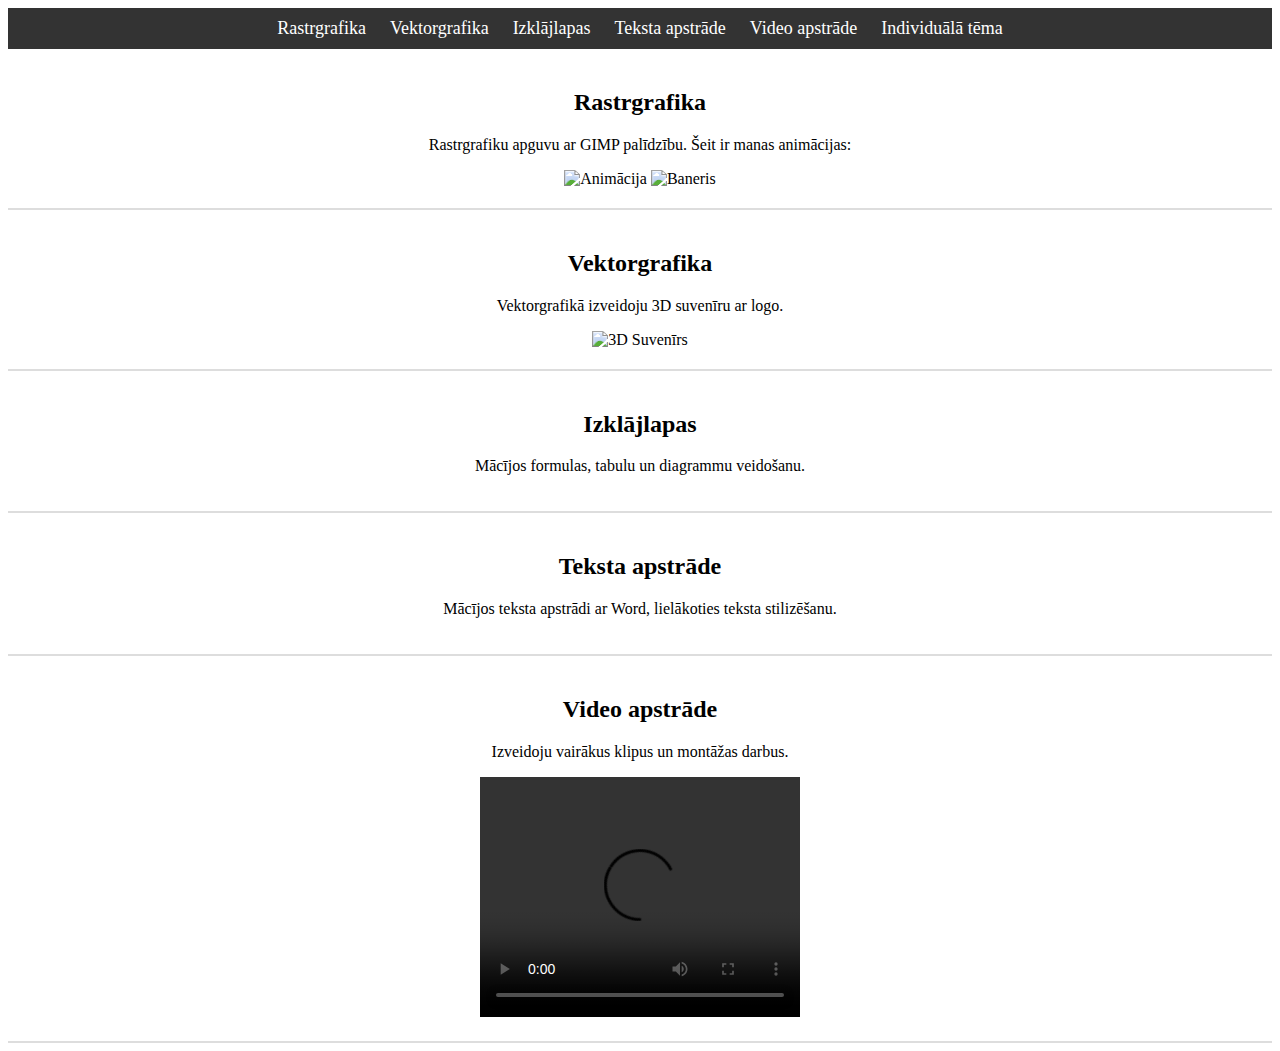
==== index.html @ e8045d70 "Update index.html" ====
<!DOCTYPE html>
<html lang="lv">
<head>
    <title>Datorikas Portfolio</title>
    <meta charset="UTF-8">
    <meta name="viewport" content="width=device-width, initial-scale=1.0">
    <link rel="stylesheet" href="css/mansStils.css">
    <style>
        .vidus { text-align: center; }
        nav { background-color: #333; padding: 10px; text-align: center; }
        nav a { color: white; margin: 10px; text-decoration: none; font-size: 18px; }
        section { padding: 20px; border-bottom: 2px solid #ddd; }
    </style>
</head>
<body>
    <nav>
        <a href="#rastrgrafika">Rastrgrafika</a>
        <a href="#vektorgrafika">Vektorgrafika</a>
        <a href="#izklajlapas">Izklājlapas</a>
        <a href="#tekstaapstrade">Teksta apstrāde</a>
        <a href="#video">Video apstrāde</a>
        <a href="otrais.html">Individuālā tēma</a>
    </nav>

    <div class="vidus">
        <section id="rastrgrafika">
            <h2>Rastrgrafika</h2>
            <p>Rastrgrafiku apguvu ar GIMP palīdzību. Šeit ir manas animācijas:</p>
            <img src="Untitled.gif" width="300" height="300" alt="Animācija">
            <img src="Baneris.gif" alt="Baneris">
        </section>

        <section id="vektorgrafika">
            <h2>Vektorgrafika</h2>
            <p>Vektorgrafikā izveidoju 3D suvenīru ar logo.</p>
            <img src="3dsuvenirs.jfif" width="300" height="300" alt="3D Suvenīrs">
        </section>

        <section id="izklajlapas">
            <h2>Izklājlapas</h2>
            <p>Mācījos formulas, tabulu un diagrammu veidošanu.</p>
        </section>

        <section id="tekstaapstrade">
            <h2>Teksta apstrāde</h2>
            <p>Mācījos teksta apstrādi ar Word, lielākoties teksta stilizēšanu.</p>
        </section>

        <section id="video">
            <h2>Video apstrāde</h2>
            <p>Izveidoju vairākus klipus un montāžas darbus.</p>
            <video width="320" height="240" controls>
                <source src="sleposana.ogg" type="video/ogg">
            </video>
        </section>
    </div>
</body>
</html>
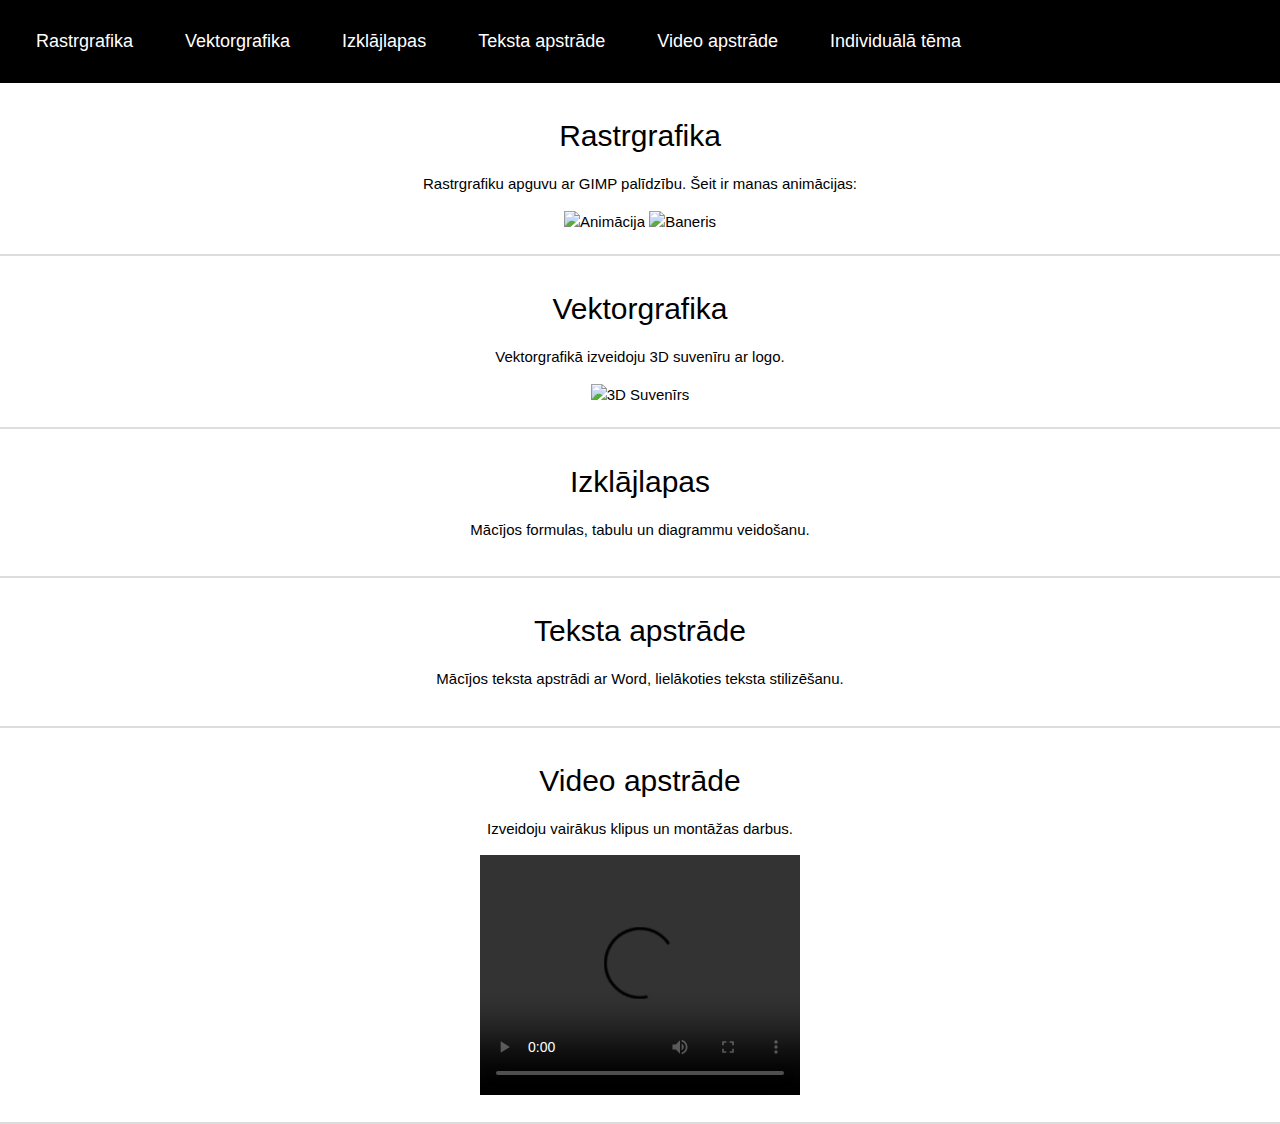
==== commit d979536f: "Update index.html" ====
--- a/index.html
+++ b/index.html
@@ -5,6 +5,7 @@
     <meta charset="UTF-8">
     <meta name="viewport" content="width=device-width, initial-scale=1.0">
     <link rel="stylesheet" href="css/mansStils.css">
+    <link rel="stylesheet" href="https://www.w3schools.com/w3css/4/w3.css">
     <style>
         .vidus { text-align: center; }
         nav { background-color: #333; padding: 10px; text-align: center; }
@@ -13,15 +14,14 @@
     </style>
 </head>
 <body>
-    <nav>
-        <a href="#rastrgrafika">Rastrgrafika</a>
-        <a href="#vektorgrafika">Vektorgrafika</a>
-        <a href="#izklajlapas">Izklājlapas</a>
-        <a href="#tekstaapstrade">Teksta apstrāde</a>
-        <a href="#video">Video apstrāde</a>
-        <a href="otrais.html">Individuālā tēma</a>
-    </nav>
-
+    <nav class="w3-bar w3-black">
+    <a href="#rastrgrafika" class="w3-bar-item w3-button">Rastrgrafika</a>
+    <a href="#vektorgrafika" class="w3-bar-item w3-button">Vektorgrafika</a>
+    <a href="#izklajlapas" class="w3-bar-item w3-button">Izklājlapas</a>
+    <a href="#tekstaapstrade" class="w3-bar-item w3-button">Teksta apstrāde</a>
+    <a href="#video" class="w3-bar-item w3-button">Video apstrāde</a>
+    <a href="otrais.html" class="w3-bar-item w3-button">Individuālā tēma</a>
+</nav>
     <div class="vidus">
         <section id="rastrgrafika">
             <h2>Rastrgrafika</h2>
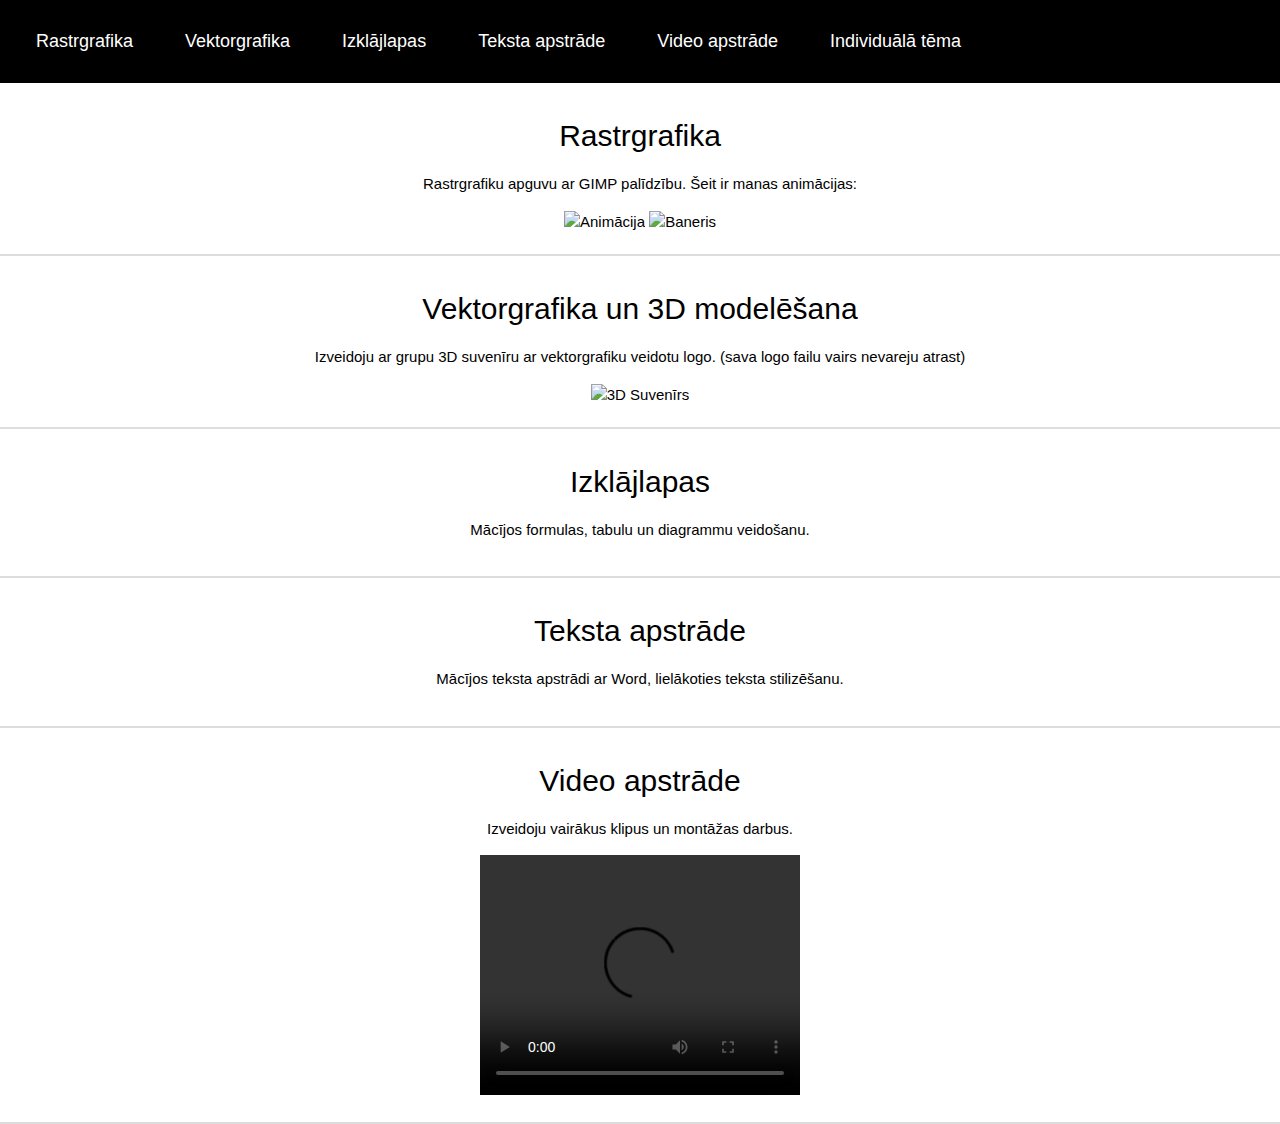
==== commit a5137b66: "Update index.html" ====
--- a/index.html
+++ b/index.html
@@ -30,9 +30,9 @@
             <img src="Baneris.gif" alt="Baneris">
         </section>
 
-        <section id="vektorgrafika">
-            <h2>Vektorgrafika</h2>
-            <p>Vektorgrafikā izveidoju 3D suvenīru ar logo.</p>
+        <section id="vektorgrafika un 3D modelesana">
+            <h2>Vektorgrafika un 3D modelēšana</h2>
+            <p>Izveidoju ar grupu 3D suvenīru ar vektorgrafiku veidotu logo. (sava logo failu vairs nevareju atrast)</p>
             <img src="3dsuvenirs.jfif" width="300" height="300" alt="3D Suvenīrs">
         </section>
 
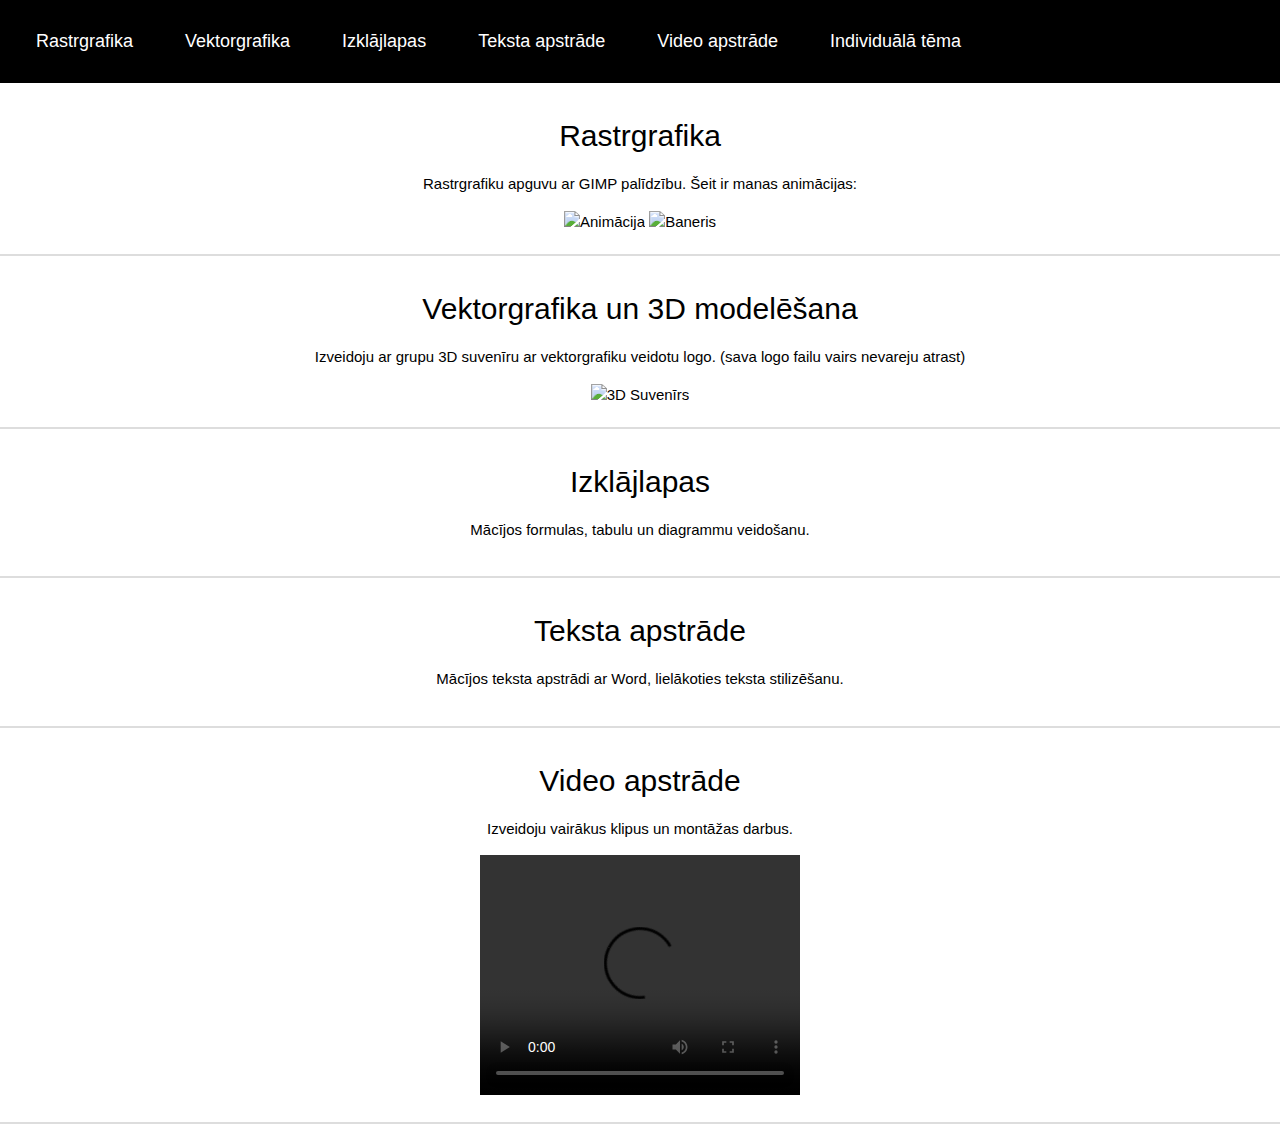
==== commit 97e146fc: "Update index.html" ====
--- a/index.html
+++ b/index.html
@@ -30,7 +30,7 @@
             <img src="Baneris.gif" alt="Baneris">
         </section>
 
-        <section id="vektorgrafika un 3D modelesana">
+        <section id="vektorgrafika">
             <h2>Vektorgrafika un 3D modelēšana</h2>
             <p>Izveidoju ar grupu 3D suvenīru ar vektorgrafiku veidotu logo. (sava logo failu vairs nevareju atrast)</p>
             <img src="3dsuvenirs.jfif" width="300" height="300" alt="3D Suvenīrs">
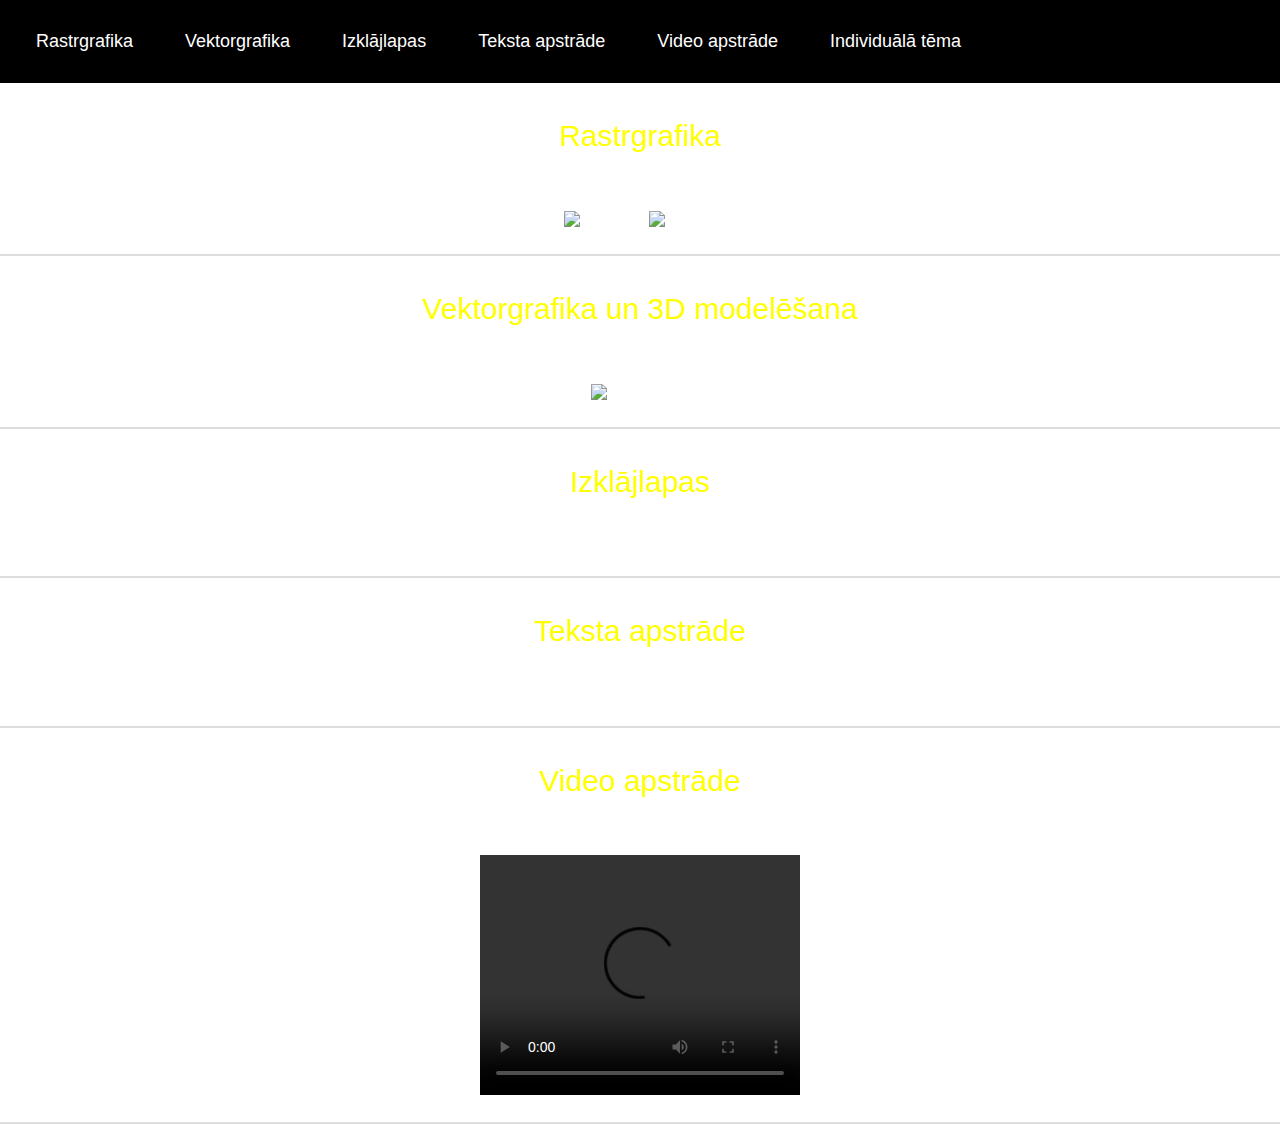
==== commit c633bc92: "Update index.html" ====
--- a/index.html
+++ b/index.html
@@ -4,7 +4,7 @@
     <title>Datorikas Portfolio</title>
     <meta charset="UTF-8">
     <meta name="viewport" content="width=device-width, initial-scale=1.0">
-    <link rel="stylesheet" href="css/mansStils.css">
+    <link rel="stylesheet" href="CSS/mansStils.css">
     <link rel="stylesheet" href="https://www.w3schools.com/w3css/4/w3.css">
     <style>
         .vidus { text-align: center; }
--- a/CSS/mansStils.css
+++ b/CSS/mansStils.css
@@ -0,0 +1,18 @@
+body {
+    font-family: Arial, sans-serif;
+    background-image: url("background.jpeg");
+    background-size: cover;
+    color: white;
+}
+
+h2 {
+    color: yellow;
+}
+
+nav {
+    background: rgba(0, 0, 0, 0.8);
+}
+
+nav a:hover {
+    color: lightblue;
+}
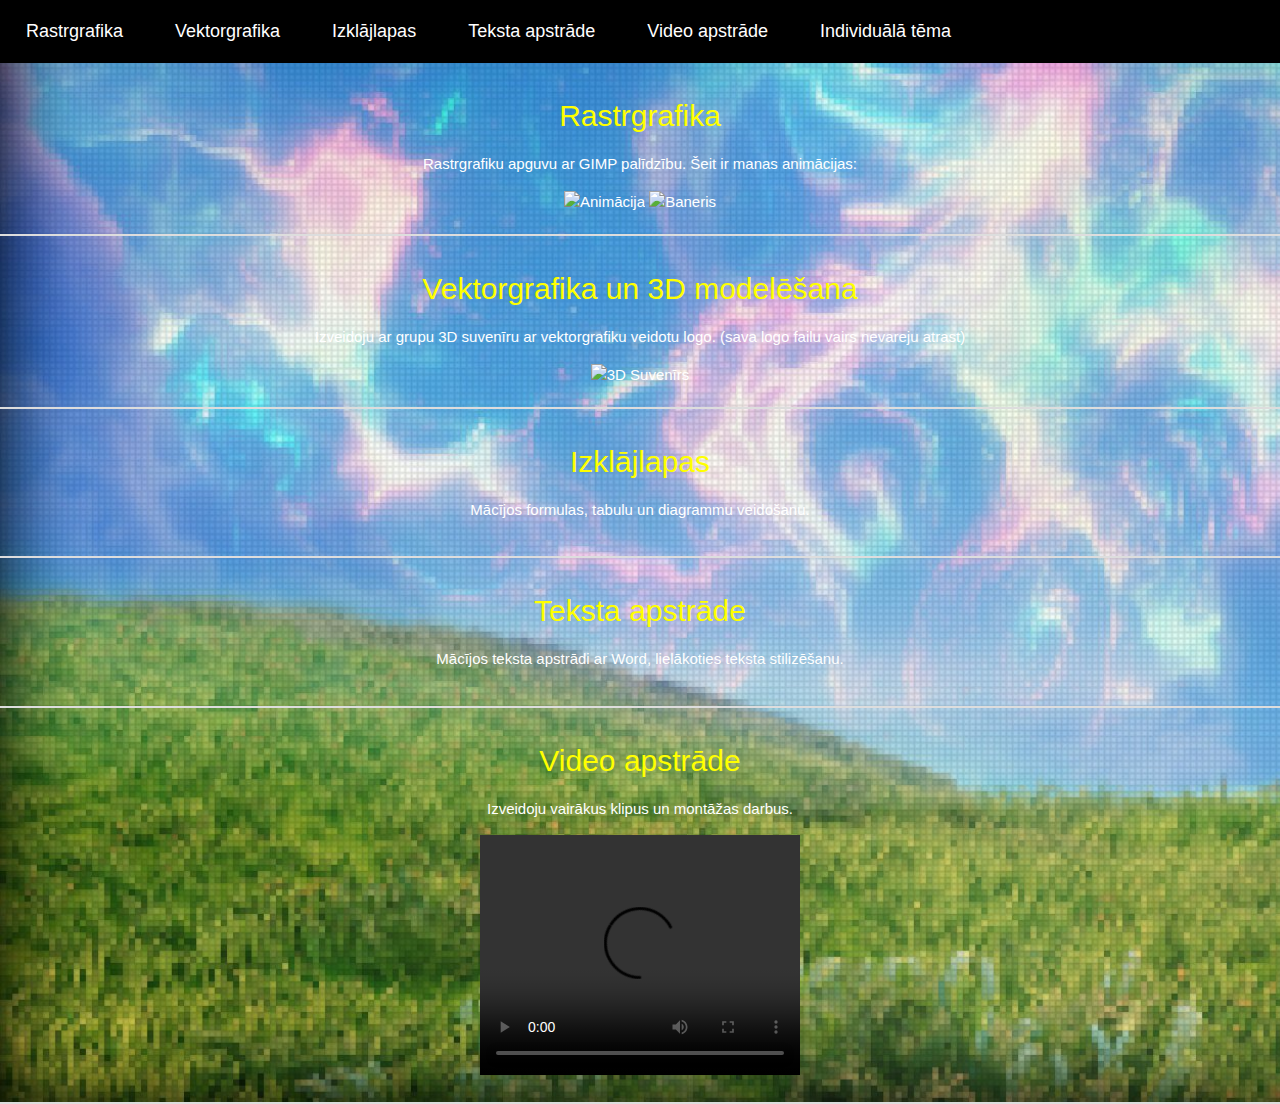
==== commit 26f426af: "Update index.html" ====
--- a/index.html
+++ b/index.html
@@ -8,7 +8,7 @@
     <link rel="stylesheet" href="https://www.w3schools.com/w3css/4/w3.css">
     <style>
         .vidus { text-align: center; }
-        nav { background-color: #333; padding: 10px; text-align: center; }
+       
         nav a { color: white; margin: 10px; text-decoration: none; font-size: 18px; }
         section { padding: 20px; border-bottom: 2px solid #ddd; }
     </style>
--- a/CSS/mansStils.css
+++ b/CSS/mansStils.css
@@ -1,6 +1,6 @@
 body {
     font-family: Arial, sans-serif;
-    background-image: url("background.jpeg");
+    background-image: url("../images/background.jpeg");
     background-size: cover;
     color: white;
 }
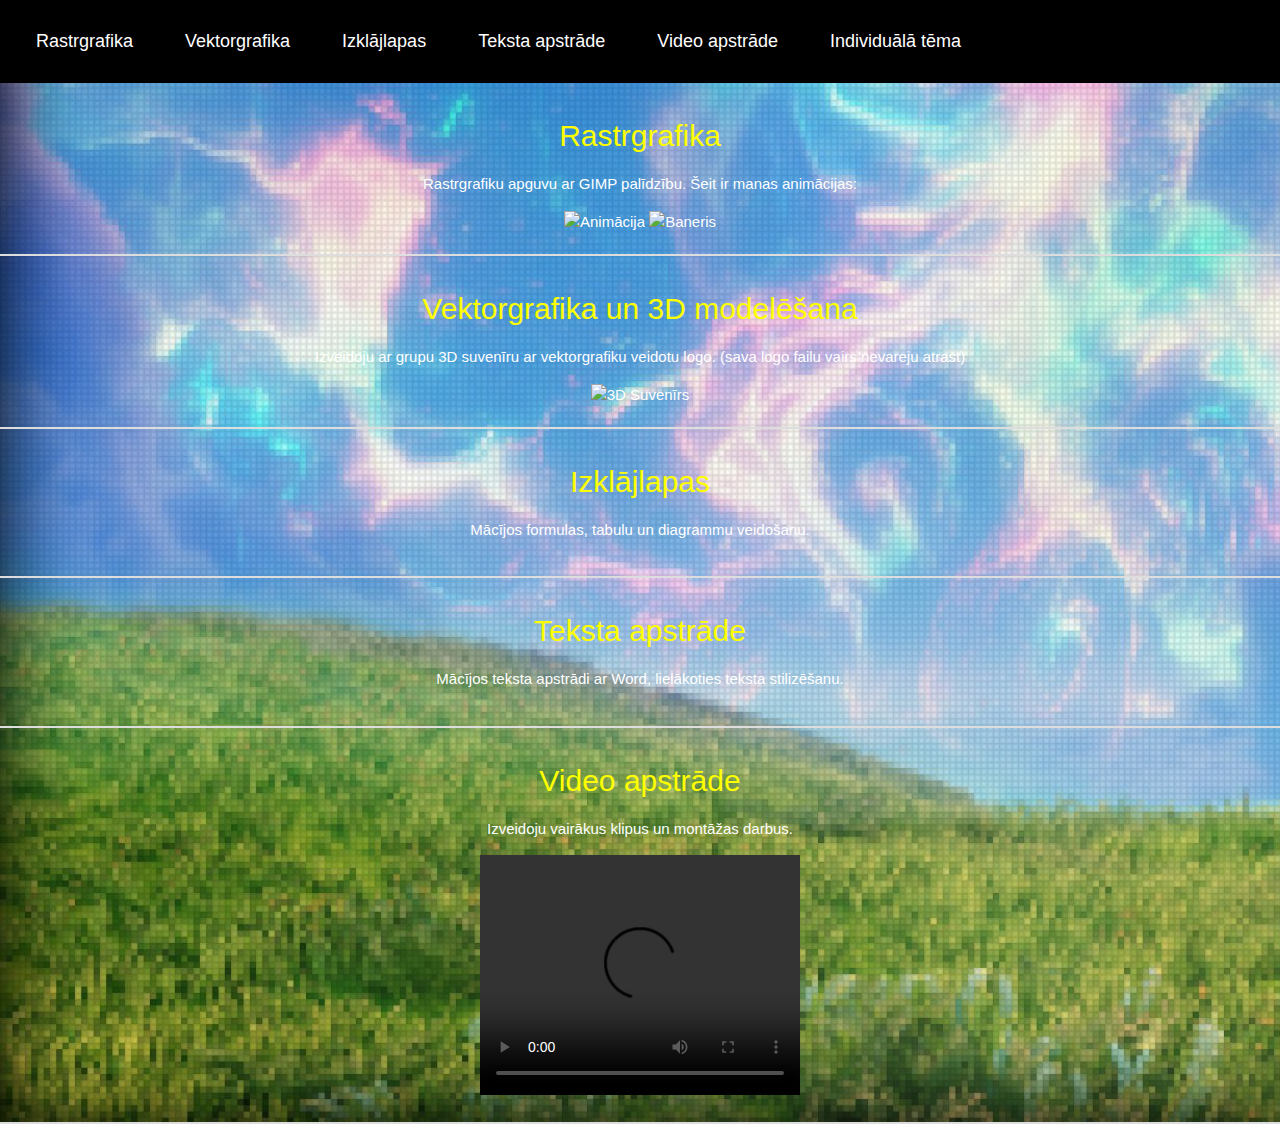
==== commit 8cb7d320: "Update index.html" ====
--- a/index.html
+++ b/index.html
@@ -7,10 +7,7 @@
     <link rel="stylesheet" href="CSS/mansStils.css">
     <link rel="stylesheet" href="https://www.w3schools.com/w3css/4/w3.css">
     <style>
-        .vidus { text-align: center; }
-       
-        nav a { color: white; margin: 10px; text-decoration: none; font-size: 18px; }
-        section { padding: 20px; border-bottom: 2px solid #ddd; }
+        .vidus { text-align: center; 
     </style>
 </head>
 <body>
--- a/CSS/mansStils.css
+++ b/CSS/mansStils.css
@@ -4,7 +4,9 @@
     background-size: cover;
     color: white;
 }
-
+ nav { background-color: #333; padding: 10px; text-align: center; }
+nav a { color: white; margin: 10px; text-decoration: none; font-size: 18px; }
+        section { padding: 20px; border-bottom: 2px solid #ddd; }
 h2 {
     color: yellow;
 }
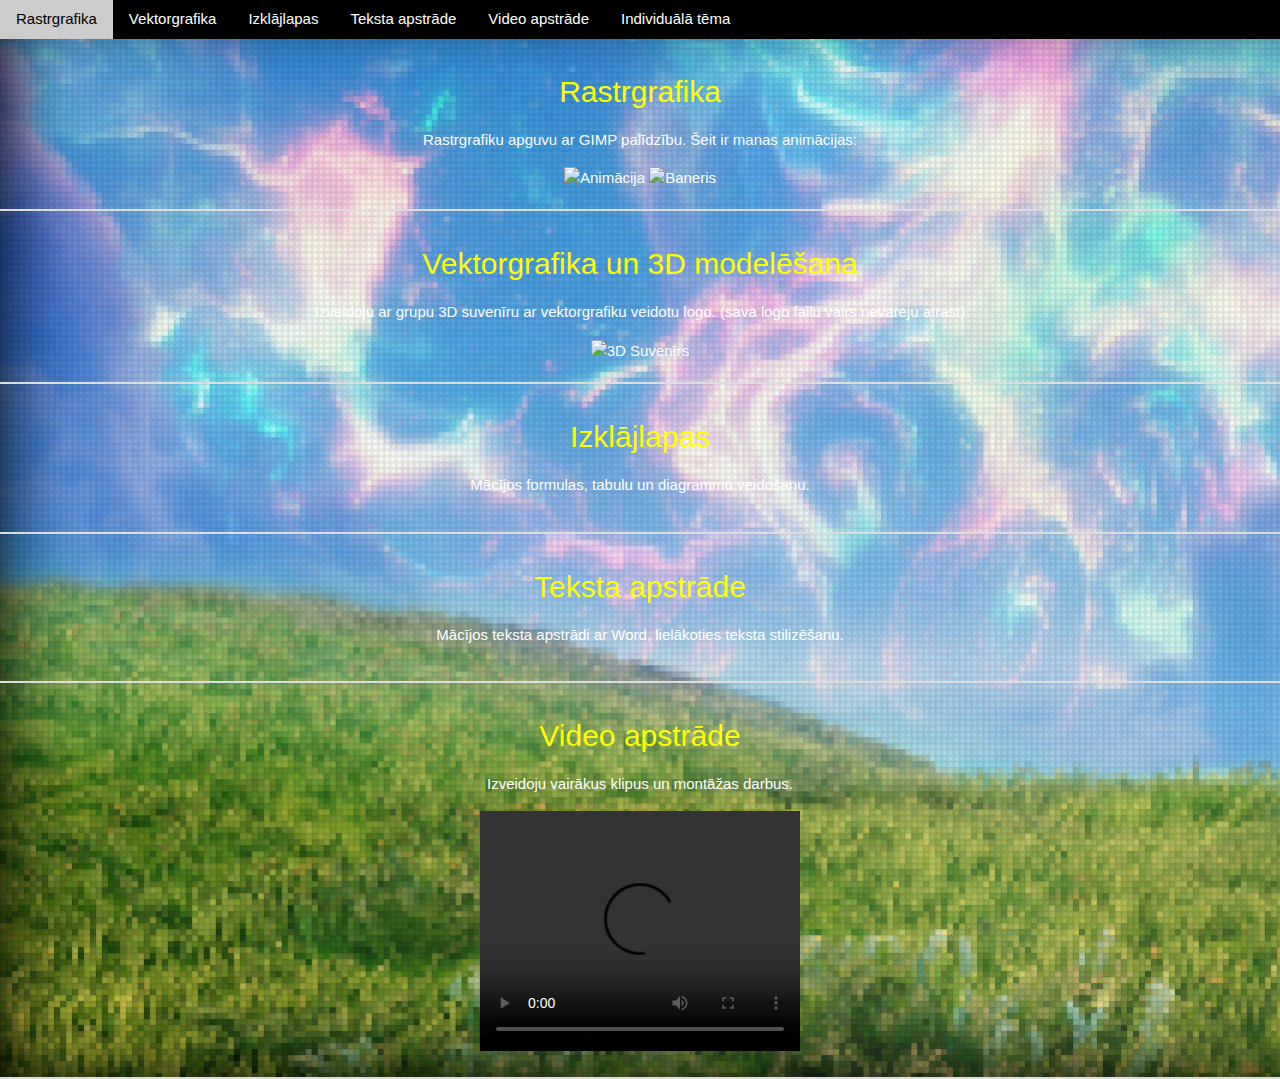
==== commit 0a211c0d: "Update index.html" ====
--- a/index.html
+++ b/index.html
@@ -8,6 +8,9 @@
     <link rel="stylesheet" href="https://www.w3schools.com/w3css/4/w3.css">
     <style>
         .vidus { text-align: center; 
+                 nav { background-color: #333; padding: 10px; text-align: center; }
+nav a { color: white; margin: 10px; text-decoration: none; font-size: 18px; }
+        section { padding: 20px; border-bottom: 2px solid #ddd; }
     </style>
 </head>
 <body>
--- a/CSS/mansStils.css
+++ b/CSS/mansStils.css
@@ -4,9 +4,6 @@
     background-size: cover;
     color: white;
 }
- nav { background-color: #333; padding: 10px; text-align: center; }
-nav a { color: white; margin: 10px; text-decoration: none; font-size: 18px; }
-        section { padding: 20px; border-bottom: 2px solid #ddd; }
 h2 {
     color: yellow;
 }
